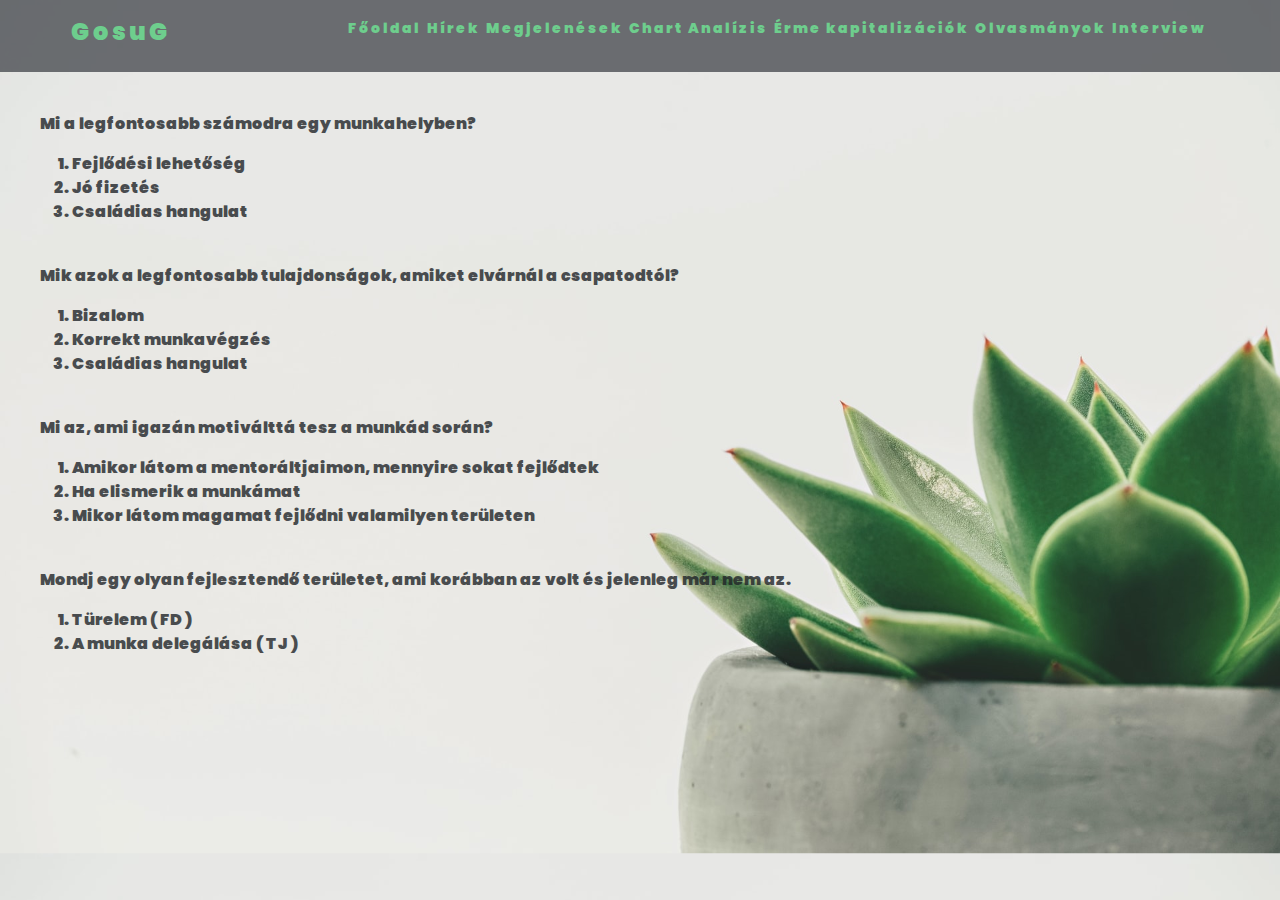
==== interview.html @ f8ab388d "Init page." ====
<!DOCTYPE html>
<html lang="en">

<head>
    <meta charset="UTF-8">
    <meta http-equiv="X-UA-Compatible" content="IE=edge">
    <meta name="viewport" content="width=device-width, initial-scale=1.0, shrink-to-fit=no">
    <title>CryptoLexikon</title>
    <link rel="stylesheet" href="css/interview.css">
    <link rel="stylesheet" href="./lib/bootstrap-5.1.0-dist/css/bootstrap.min.css">
    
</head>

<body>



    <nav>
      <div class="logo">
        <h4>GosuG</h4>
      </div>
      <ul class="nav-links">
        <li>
          <a aria-current="page" href="/">Főoldal</a>
        </li>
        <li>
          <a target="blank" href="https://www.kriptoworld.hu/">Hírek</a
            ></li>
        <li>
          <a target="blank" href="https://coinmarketcal.com/en/?form%5Bdate_range%5D=26%2F08%2F2021+-+01%2F08%2F2024&form%5Bkeyword%5D=&form%5Bcategories%5D%5B%5D=1&form%5Bsort_by%5D=date&form%5Bsubmit%5D=">Megjelenések</a>
        </li>
        <li>
          <a target="blank" href="https://www.tradingview.com/chart/iv9Q85GX/">Chart Analízis</a>
        </li>
        <li>
          <a target="blank" href="https://www.coingecko.com/hu">Érme kapitalizációk</a>
        </li>
        <li>
          <a target="blank" href="https://school.stockcharts.com/doku.php?id=market_analysis:the_wyckoff_method">Olvasmányok</a>
        </li>
        <li>
          <a href="/interview.html">Interview</a>
        </li>
      </ul>
      <div class="burger">
        <div class="line1"></div>
        <div class="line2"></div>
        <div class="line3"></div>
      </div>
    </nav>

    
      <div class="elso">
       <p>Mi a legfontosabb számodra egy munkahelyben?</p> 
        <ol>
          <li>
            Fejlődési lehetőség
          </li>
          <li>
            Jó fizetés
          </li>
          <li>
            Családias hangulat
          </li>
        </ol>
      </div>
      
      <div class="masodik">
       <p>Mik azok a legfontosabb tulajdonságok, amiket elvárnál a csapatodtól?</p> 
        <ol>
          <li>
            Bizalom
          </li>
          <li>
            Korrekt munkavégzés
          </li>
          <li>
            Családias hangulat
          </li>
        </ol>
      </div>
      
      <div class="harmadik">
       <p>Mi az, ami igazán motiválttá tesz a munkád során?</p> 
        <ol>
          <li>
            Amikor látom a mentoráltjaimon, mennyire sokat fejlődtek
          </li>
          <li>
            Ha elismerik a munkámat
          </li>
          <li>
            Mikor látom magamat fejlődni valamilyen területen
          </li>
        </ol>
      </div>
      
      <div class="negyedik">
       <p>Mondj egy olyan fejlesztendő területet, ami korábban az volt és jelenleg már nem az.</p> 
        <ol>
          <li>
            Türelem ( FD ) 
          </li>
          <li>
            A munka delegálása ( TJ )
          </li>
        </ol>
      </div>

     
      
    
   

    
</body>

</html>
---- css/interview.css ----
@font-face {
    font-family: "Poppins";
    src: url(/fonts/Poppins-Black.ttf);
    font-weight: 400;
  }
  
  * {
    font-family: "Poppins", sans-serif;
    /* margin: 0px;
    padding:0px; */
    box-sizing: border-box;

    
  }
  body {
    background-image: url(/img/interviewbg.jpg);
    -webkit-background-size: cover;
    -moz-background-size: cover;
    -o-background-size: cover;
    background-size: cover;
    
 }

    .elso{
        justify-content: right;
        margin:2.5rem;
        opacity: 0.8;
    }
    .masodik{
        justify-content: right;
        margin:2.5rem;
        opacity: 0.8;
    }
    .harmadik{

        justify-content: right;
        margin:2.5rem;
        opacity: 0.8;
    }
    .negyedik{

        justify-content: right;
        margin:2.5rem;
        opacity: 0.8;
    }

  nav {
    display: flex;
    justify-content: space-around;
    align-items: center;
    min-height: 8vh;
    background-color: #4B4E53;
    opacity: 0.8;
  }
  
  .logo {
    color:#50C878;
    letter-spacing: 3px;
    font-size: 20px;
  }
  
  .nav-links{
    display: flex;
    justify-content: space-around;
    width:70%;
  }
  
  /* Ezzel tüntetjük el a nav bárban lévő felsorolási pontokat. */
  .nav-links li{
    list-style: none;
  }
  
  .nav-links a{
    color:#50C878;
    text-decoration: none;
    letter-spacing: 2px;
    font-weight: bold;
    font-size: 14px;
  }
  
  .burger{
    display: none;
    cursor: pointer;
  }
  
  .burger div{  
    width: 25px;
    height: 3px;
    background-color: #FFD700;
    margin: 5px;
    transition: all 0.4s ease;
  }
  
  
  @media screen and (max-width:768px) {
    body{
      overflow-x: hidden;
    }
    .nav-links{
      position: absolute;
      right: 0px;
      height: 92vh;
      top:8vh;
      background-color:#4B4E53;
      display: flex;
      flex-direction: column;
      align-items: center;
      width: 50%;
      transform: translateX(100%);
      transition: transform 0.5s ease-in;
    }
   
    .burger{
      display:block;
    }
  }
  
  .nav-active{
    transform: translateX(0%);
  }
  
  @keyframes navLinkFade{
    from{
      opacity:0;
      transform: translateX(50px);
    }
    to{
      opacity: 1;
      transform: translateX(0px);
    }
  }
  
  .toggle .line1{
      transform: rotate(-45deg) translate(-5px,6px);
  }
  .toggle .line2{
    opacity: 0;
  }
  .toggle .line3{
      transform: rotate(45deg) translate(-5px,-6px);
  }
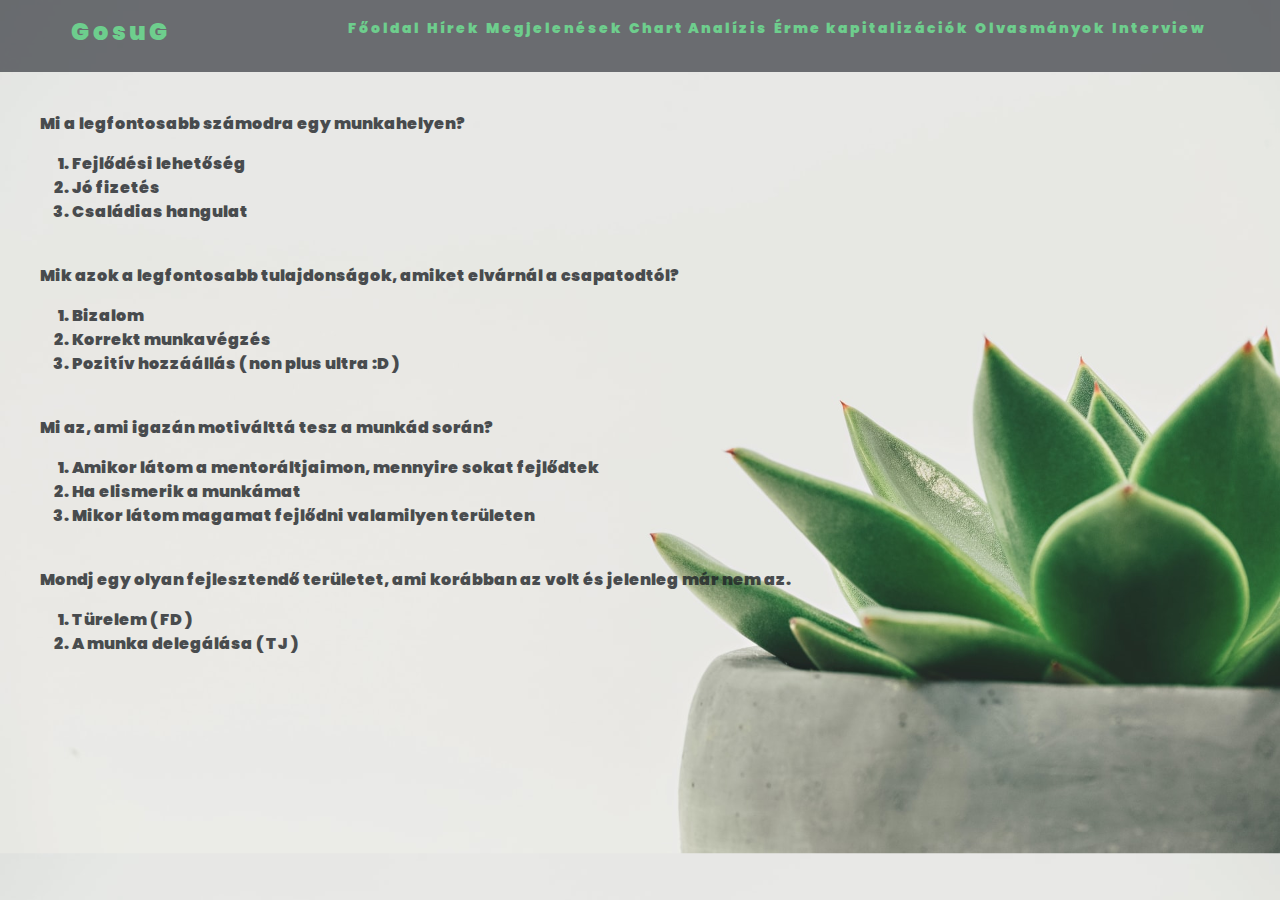
==== commit fe943cb1: "Init page." ====
--- a/interview.html
+++ b/interview.html
@@ -51,7 +51,7 @@
 
     
       <div class="elso">
-       <p>Mi a legfontosabb számodra egy munkahelyben?</p> 
+       <p>Mi a legfontosabb számodra egy munkahelyen?</p> 
         <ol>
           <li>
             Fejlődési lehetőség
@@ -75,7 +75,7 @@
             Korrekt munkavégzés
           </li>
           <li>
-            Családias hangulat
+            Pozitív hozzáállás ( non plus ultra :D )
           </li>
         </ol>
       </div>
@@ -108,7 +108,7 @@
       </div>
 
      
-      
+      <script src="/js/script.js" defer></script>
     
    
 
--- a/css/interview.css
+++ b/css/interview.css
@@ -87,7 +87,7 @@
   .burger div{  
     width: 25px;
     height: 3px;
-    background-color: #FFD700;
+    background-color: #50C878;
     margin: 5px;
     transition: all 0.4s ease;
   }
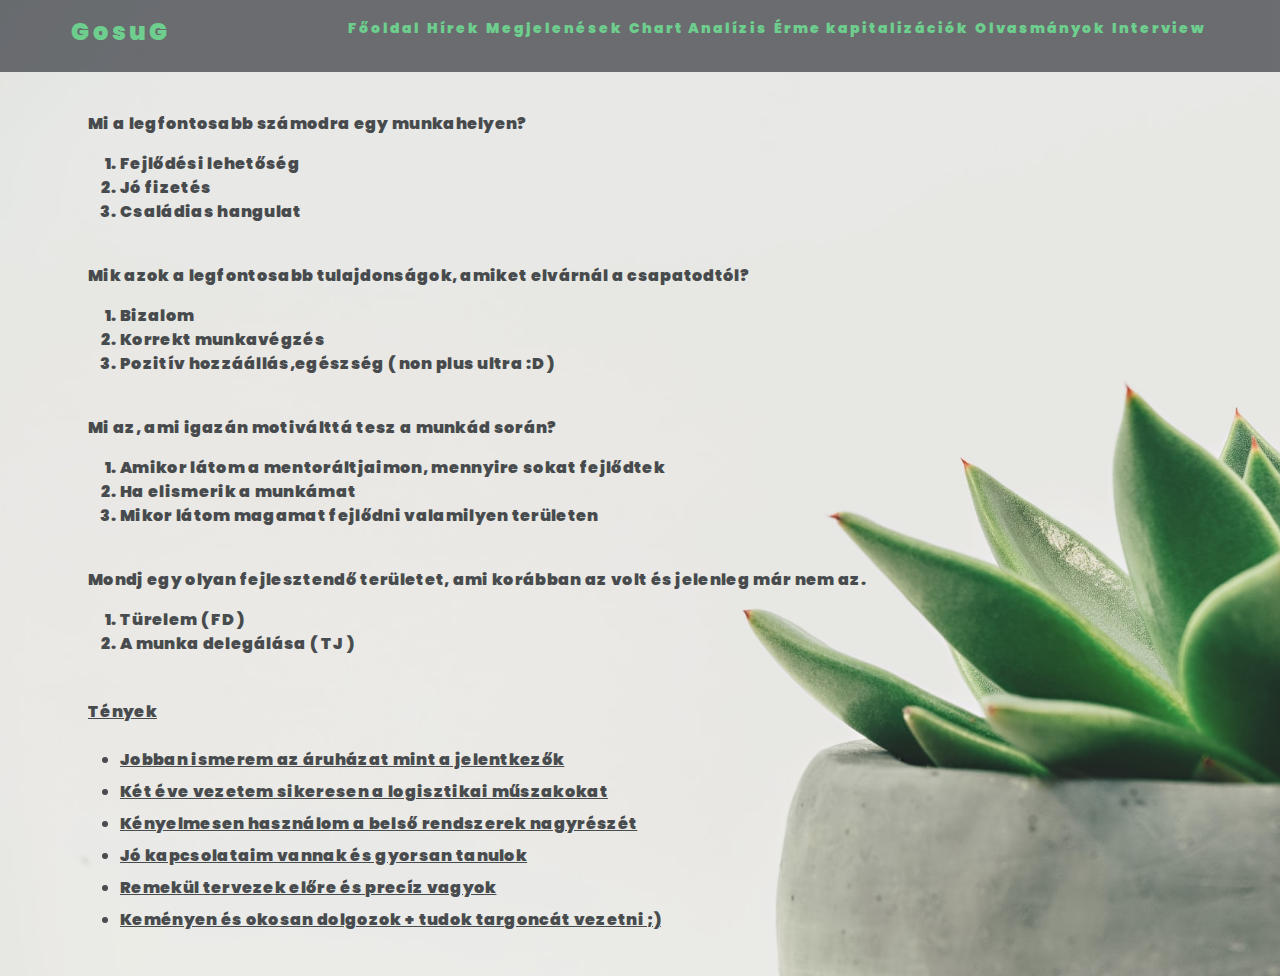
==== commit 3d81b5ed: "Init page." ====
--- a/interview.html
+++ b/interview.html
@@ -75,7 +75,7 @@
             Korrekt munkavégzés
           </li>
           <li>
-            Pozitív hozzáállás ( non plus ultra :D )
+            Pozitív hozzáállás,egészség ( non plus ultra :D )
           </li>
         </ol>
       </div>
@@ -107,6 +107,30 @@
         </ol>
       </div>
 
+      <div class="otodik">
+       <p>Tények</p> 
+        <ul>
+          <li>
+            Jobban ismerem az áruházat mint a jelentkezők
+          </li>
+          <li>
+            Két éve vezetem sikeresen a logisztikai műszakokat
+          </li>
+          <li>
+            Kényelmesen használom a belső rendszerek nagyrészét
+          </li>
+          <li>
+            Jó kapcsolataim vannak és gyorsan tanulok
+          </li>
+          <li>
+            Remekül tervezek előre és precíz vagyok 
+          </li>
+          <li>
+            Keményen és okosan dolgozok + tudok targoncát vezetni ;)
+          </li>
+        </ul>
+      </div>
+
      
       <script src="/js/script.js" defer></script>
     
--- a/css/interview.css
+++ b/css/interview.css
@@ -19,27 +19,39 @@
     -moz-background-size: cover;
     -o-background-size: cover;
     background-size: cover;
+    letter-spacing: 0.02rem;
     
  }
 
     .elso{
+        padding-left: 3rem;
         justify-content: right;
         margin:2.5rem;
         opacity: 0.8;
     }
     .masodik{
+        padding-left: 3rem;
         justify-content: right;
         margin:2.5rem;
         opacity: 0.8;
     }
     .harmadik{
-
+        padding-left: 3rem;
         justify-content: right;
         margin:2.5rem;
         opacity: 0.8;
     }
     .negyedik{
-
+        padding-left: 3rem;
+        justify-content: right;
+        margin:2.5rem;
+        opacity: 0.8;
+    }
+    .otodik{
+      line-height: 2rem;
+      text-decoration: underline;
+        text-shadow: #4B4E53;
+        padding-left: 3rem;
         justify-content: right;
         margin:2.5rem;
         opacity: 0.8;
